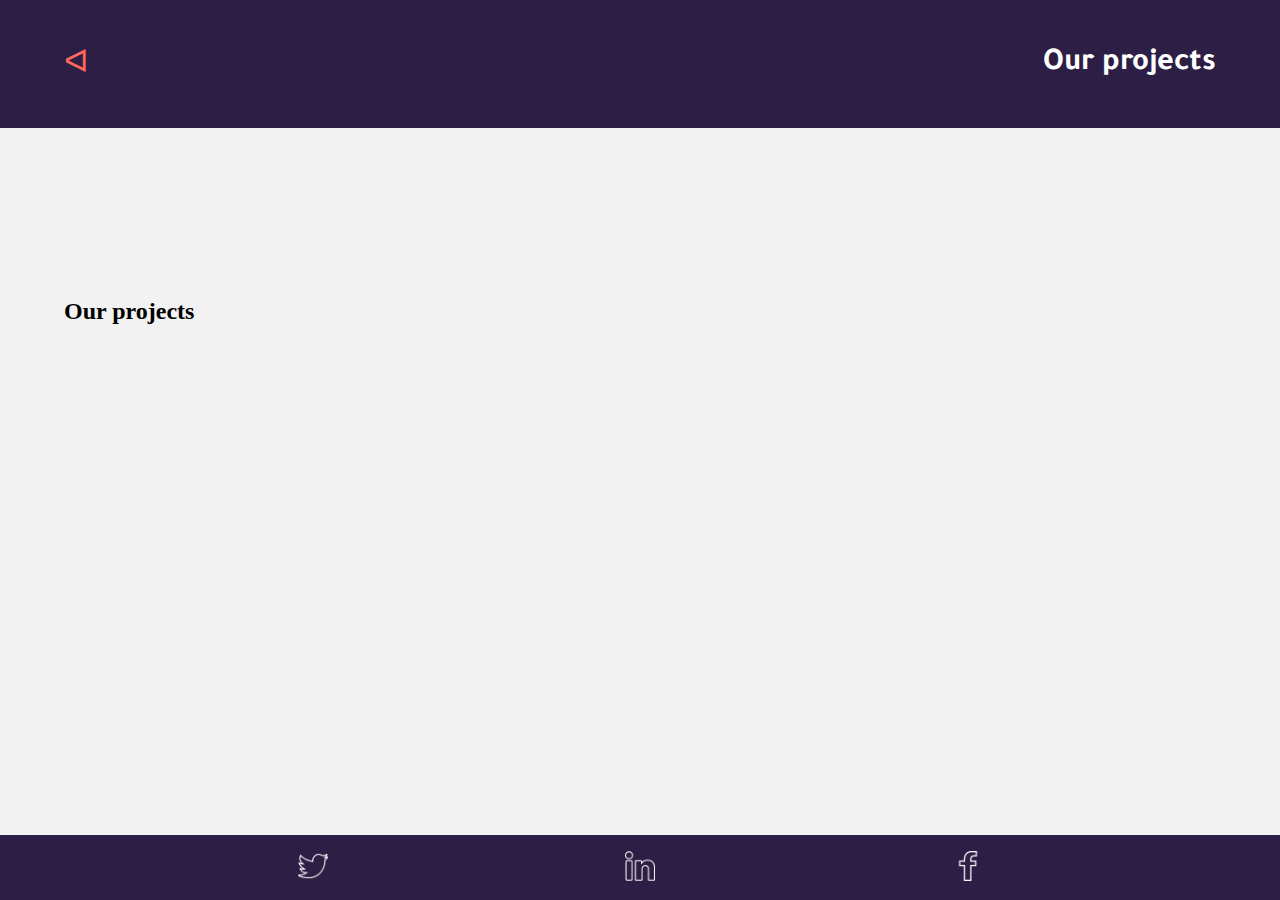
==== our-projects.html @ 575ea25d "modificacimos nombres de imágenes de rss por error en visualización en los footer" ====
<!DOCTYPE html>
<html lang="en">
  <head>
    <meta charset="UTF-8" />
    <meta http-equiv="X-UA-Compatible" content="IE=edge" />
    <meta name="viewport" content="width=device-width, initial-scale=1.0" />
    <link rel="preconnect" href="https://fonts.googleapis.com" />
    <link rel="preconnect" href="https://fonts.gstatic.com" crossorigin />
    <link
      href="https://fonts.googleapis.com/css2?family=Finlandica:wght@400;500;600&family=Playfair+Display:wght@400;500;600;800&family=Tajawal:wght@200;300;400;500&display=swap"
      rel="stylesheet"
    />
    <title>Document</title>
    <link rel="stylesheet" href="css/our-projects.css" />
  </head>
  <header>
    <a href="/index.html"></a>
    <h1>Our projects</h1>
  </header>
  <main class="main">
    <section class="main__video">
      <iframe
        width="100%"
        src="https://www.youtube.com/embed/FoQGmKzHxGE?start=11"
        title="YouTube video player"
        frameborder="0"
        allow="accelerometer; autoplay; clipboard-write; encrypted-media; gyroscope; picture-in-picture"
        allowfullscreen
      ></iframe>
    </section>
    <section class="main__projects-grid">
      <h2 clas="main__projects-grid_title">Our projects</h2>
      <div>
        <article class="main__projects-grid_item">
          <figcaption>
            <img src="" alt="" title="" />
          </figcaption>
        </article>
        <article class="main__projects-grid_item">
          <figcaption>
            <img src="" alt="" title="" />
          </figcaption>
        </article>
        <article class="main__projects-grid_item">
          <figcaption>
            <img src="" alt="" title="" />
          </figcaption>
        </article>
        <article class="main__projects-grid_item">
          <figcaption>
            <img src="" alt="" title="" />
          </figcaption>
        </article>
        <article class="main__projects-grid_item">
          <figcaption>
            <img src="" alt="" title="" />
          </figcaption>
        </article>
      </div>
    </section>
  </main>

  <footer class="footer">
    <ul class="footer__nav_list">
      <li class="footer__nav_list_item">
        <figure>
          <a
            href="https://twitter.com"
            target="_blank"
            rel="noopener"
            noreferrer
            ><img src="img/_twitter.png" alt="twitter"
          /></a>
        </figure>
      </li>
      <li class="footer__nav_list_item">
        <figure>
          <a
            href="https://www.linkedin.com/"
            target="_blank"
            rel="noopener"
            noreferrer
            ><img src="img/_linkedin.png" alt="Linkedin"
          /></a>
        </figure>
      </li>
      <li class="footer__nav_list_item">
        <figure>
          <a
            href="https://www.facebook.com/"
            target="_blank"
            rel="noopener"
            noreferrer
            ><img src="img/_facebook.png" alt="Facebook"
          /></a>
        </figure>
      </li>
    </ul>
  </footer>
</html>
---- css/our-projects.css ----
@import url(main.css);

/* ===============
   PROJECTS NAV
   =============== */
header {
  background-color: var(--th8-purple-dark-color);
  width: 100vw;
  height: 80px;
  box-sizing: border-box;
  padding: 5%;
  display: flex;
  justify-content: space-between;
  align-items: center;
  color: var(--white);
  font: var(--font-smaller) var(--content-fonts);
}
header a::after {
  content: "\140A";
  color: var(--th8-pink-extra-light-color);
  font-size: var(--font-medium-small);
}

/* ===============
   VIDEO
   =============== */
section.main__video {
  margin-top: 80px;
  width: 100vw;
}

/* ===============
   GRID PROJECTS
   =============== */
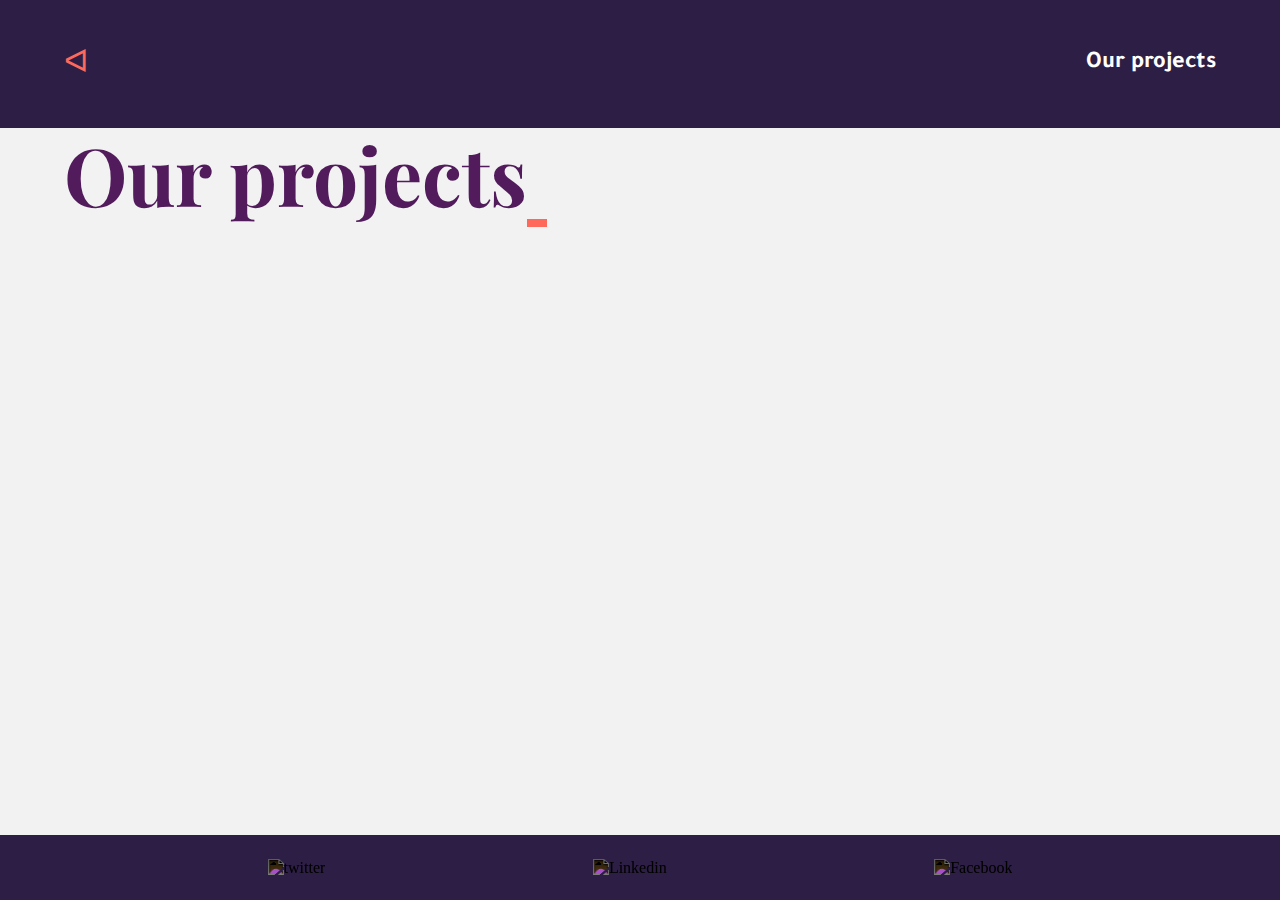
==== commit 30e87464: "añadimos estilos y lo maquetamos  al video" ====
--- a/our-projects.html
+++ b/our-projects.html
@@ -15,21 +15,29 @@
   </head>
   <header>
     <a href="/index.html"></a>
-    <h1>Our projects</h1>
+    <h2>Our projects</h2>
   </header>
   <main class="main">
     <section class="main__video">
-      <iframe
-        width="100%"
-        src="https://www.youtube.com/embed/FoQGmKzHxGE?start=11"
-        title="YouTube video player"
-        frameborder="0"
-        allow="accelerometer; autoplay; clipboard-write; encrypted-media; gyroscope; picture-in-picture"
-        allowfullscreen
-      ></iframe>
+      <!--       <div class="video_iframe-content">
+        <iframe
+          class="responsive-iframe"
+          width="100%"
+          src="https://www.youtube.com/embed/FoQGmKzHxGE?autoplay=0&mute=1&controls=0"
+          title="wincarte"
+          frameborder="0"
+          allow="accelerometer; autoplay; clipboard-write; encrypted-media; gyroscope; picture-in-picture"
+          allowfullscreen
+        ></iframe>
+      </div> -->
+      <video width="100vw" height="auto" autoplay muted>
+        <source src="video/our-projects.mp4" type="video/mp4" />
+        <source src="video/our-projects.ogg" type="video/ogg" />
+        Your browser does not support the video tag.
+      </video>
     </section>
     <section class="main__projects-grid">
-      <h2 clas="main__projects-grid_title">Our projects</h2>
+      <h2 class="main__projects-grid_title">Our projects</h2>
       <div>
         <article class="main__projects-grid_item">
           <figcaption>
@@ -59,7 +67,6 @@
       </div>
     </section>
   </main>
-
   <footer class="footer">
     <ul class="footer__nav_list">
       <li class="footer__nav_list_item">
--- a/css/our-projects.css
+++ b/css/our-projects.css
@@ -25,8 +25,30 @@
    VIDEO
    =============== */
 section.main__video {
-  margin-top: 80px;
   width: 100vw;
+  margin: 80px 0 0;
+  position: relative;
+}
+section.main__video .video_iframe-content {
+  position: relative;
+  overflow: hidden;
+  width: 100vw;
+  padding-top: 56.25%;
+}
+section.main__video .responsive-iframe {
+  position: absolute;
+  top: 0;
+  left: 0;
+  bottom: 0;
+  right: 0;
+  width: 100%;
+  height: 100%;
+}
+section.main__video video {
+  position: absolute;
+  top: 0;
+  left: 0;
+  width: 100%;
 }
 
 /* ===============
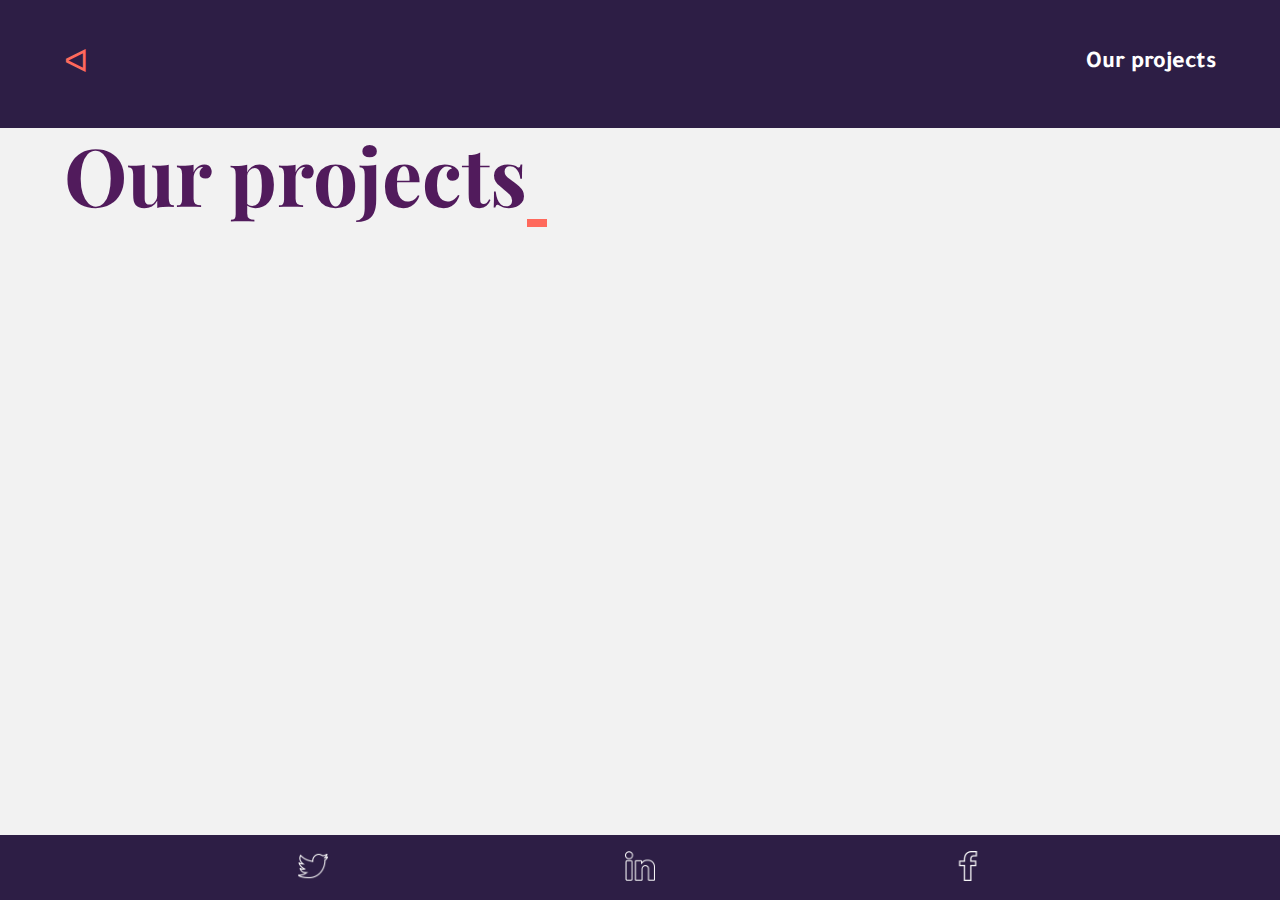
==== commit 15a2bf1c: "resolviendo conflicto imagenes rss footer Merge branch 'master' of github.com:rutthy52rg/portfolio-r" ====
--- a/our-projects.html
+++ b/our-projects.html
@@ -68,40 +68,40 @@
     </section>
   </main>
   <footer class="footer">
-    <ul class="footer__nav_list">
-      <li class="footer__nav_list_item">
-        <figure>
-          <a
-            href="https://twitter.com"
-            target="_blank"
-            rel="noopener"
-            noreferrer
-            ><img src="img/_twitter.png" alt="twitter"
-          /></a>
-        </figure>
-      </li>
-      <li class="footer__nav_list_item">
-        <figure>
-          <a
-            href="https://www.linkedin.com/"
-            target="_blank"
-            rel="noopener"
-            noreferrer
-            ><img src="img/_linkedin.png" alt="Linkedin"
-          /></a>
-        </figure>
-      </li>
-      <li class="footer__nav_list_item">
-        <figure>
-          <a
-            href="https://www.facebook.com/"
-            target="_blank"
-            rel="noopener"
-            noreferrer
-            ><img src="img/_facebook.png" alt="Facebook"
-          /></a>
-        </figure>
-      </li>
-    </ul>
-  </footer>
+      <ul class="footer__nav_list">
+        <li class="footer__nav_list_item">
+          <figure>
+            <a
+              href="https://twitter.com"
+              target="_blank"
+              rel="noopener"
+              noreferrer
+              ><img src="img/icons/_twitter.png" alt="twitter"
+            /></a>
+          </figure>
+        </li>
+        <li class="footer__nav_list_item">
+          <figure>
+            <a
+              href="https://www.linkedin.com/"
+              target="_blank"
+              rel="noopener"
+              noreferrer
+              ><img src="img/icons/_linkedin.png" alt="Linkedin"
+            /></a>
+          </figure>
+        </li>
+        <li class="footer__nav_list_item">
+          <figure>
+            <a
+              href="https://www.facebook.com/"
+              target="_blank"
+              rel="noopener"
+              noreferrer
+              ><img src="img/icons/_facebook.png" alt="Facebook"
+            /></a>
+          </figure>
+        </li>
+      </ul>
+    </footer>
 </html>
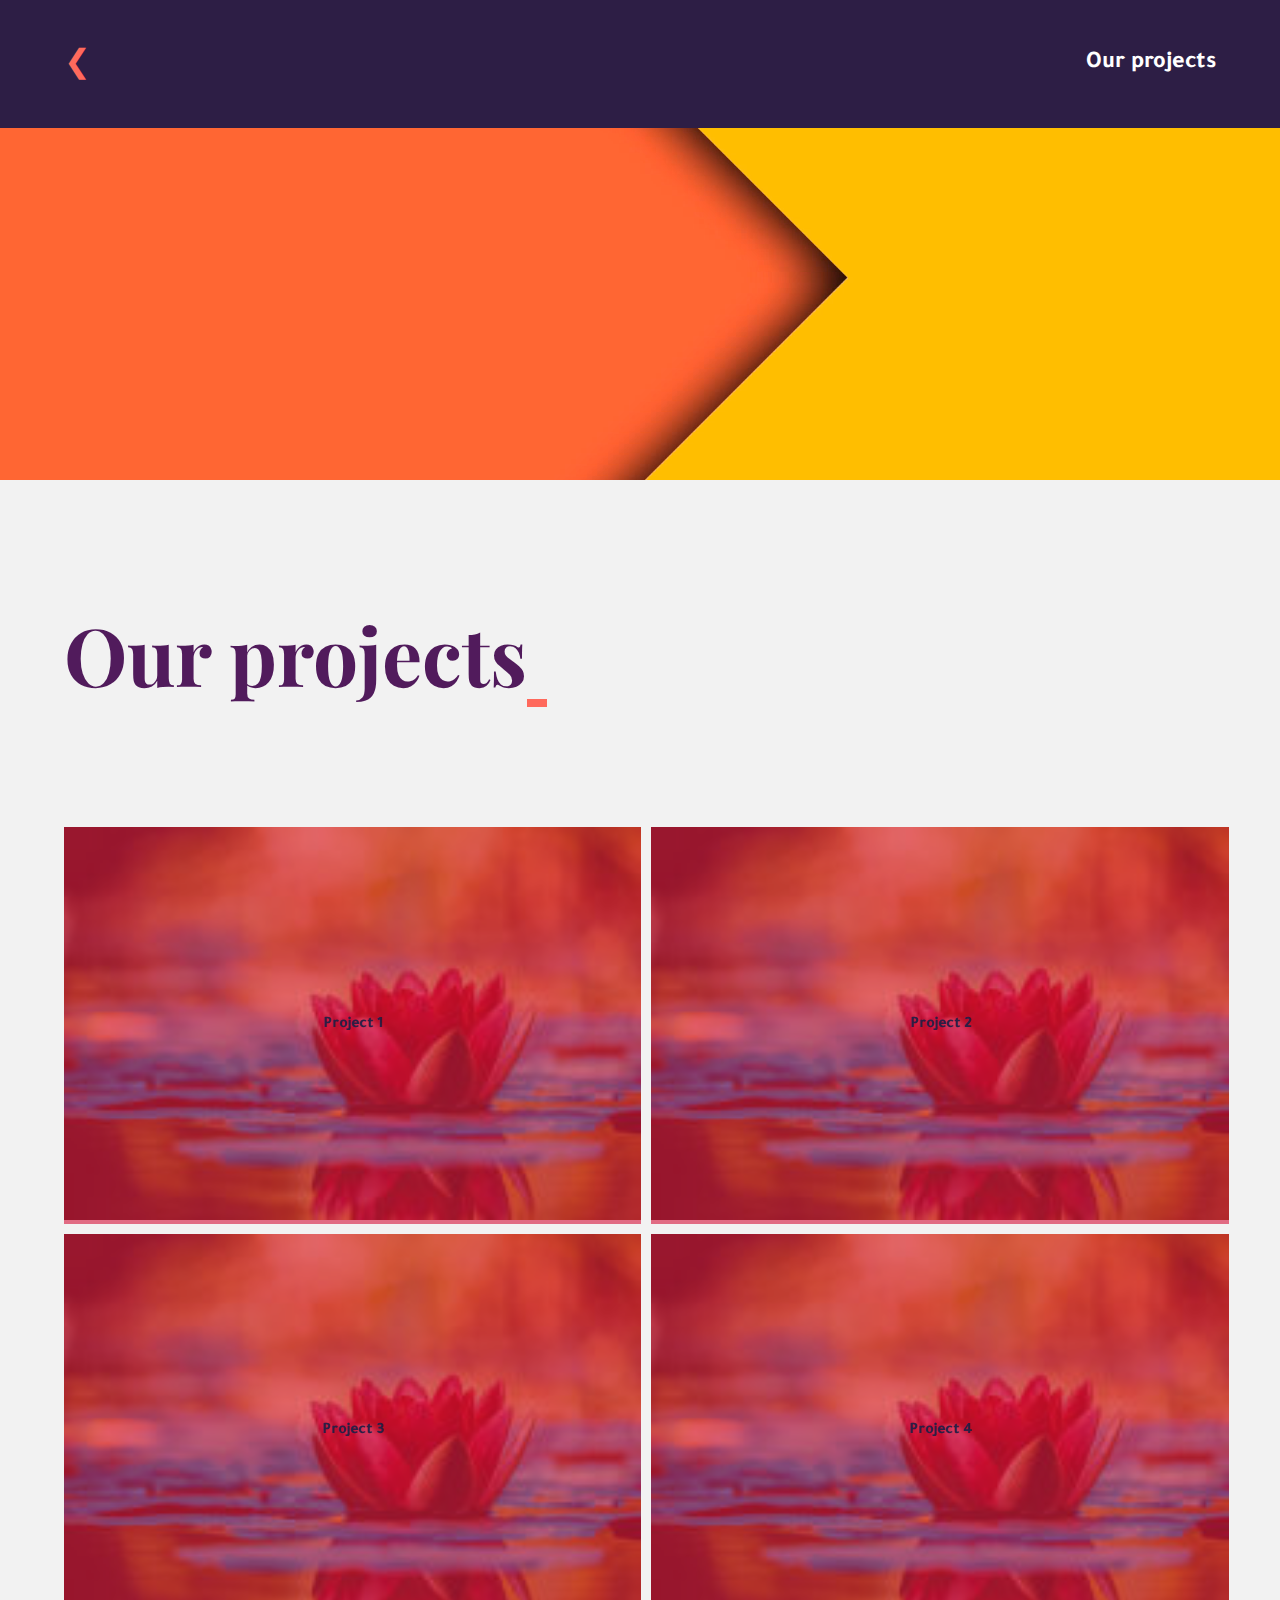
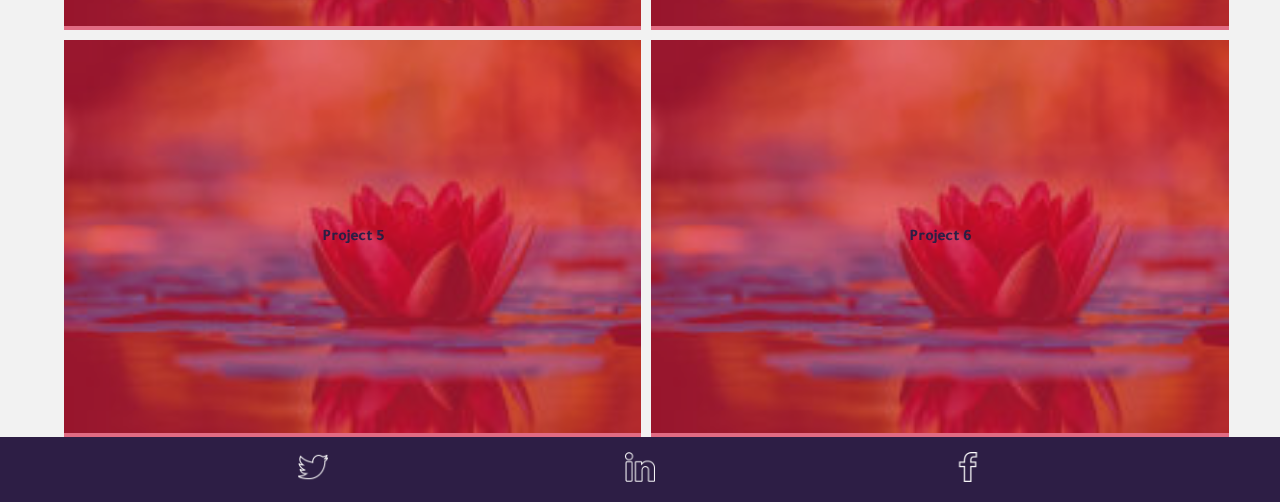
==== commit b1f98dbb: "añadimos estrutura grid mobile y estilos" ====
--- a/our-projects.html
+++ b/our-projects.html
@@ -31,77 +31,76 @@
         ></iframe>
       </div> -->
       <video width="100vw" height="auto" autoplay muted>
-        <source src="video/our-projects.mp4" type="video/mp4" />
-        <source src="video/our-projects.ogg" type="video/ogg" />
+        <source src="video/our-projects-2.mp4" type="video/mp4" />
+        <source src="video/our-projects-2.ogg" type="video/ogg" />
         Your browser does not support the video tag.
       </video>
     </section>
     <section class="main__projects-grid">
       <h2 class="main__projects-grid_title">Our projects</h2>
-      <div>
-        <article class="main__projects-grid_item">
-          <figcaption>
-            <img src="" alt="" title="" />
-          </figcaption>
+      <div class="main__projects-grid_list">
+        <article class="main__projects-grid_list_item">
+          <img src="img/header_mqj4fb_c_scale,w_200.jpg" alt="" title="" />
+          <figcaption>Project 1</figcaption>
         </article>
-        <article class="main__projects-grid_item">
-          <figcaption>
-            <img src="" alt="" title="" />
-          </figcaption>
+        <article class="main__projects-grid_list_item">
+          <img src="img/header_mqj4fb_c_scale,w_200.jpg" alt="" title="" />
+          <figcaption>Project 2</figcaption>
         </article>
-        <article class="main__projects-grid_item">
-          <figcaption>
-            <img src="" alt="" title="" />
-          </figcaption>
+        <article class="main__projects-grid_list_item">
+          <img src="img/header_mqj4fb_c_scale,w_200.jpg" alt="" title="" />
+          <figcaption>Project 3</figcaption>
         </article>
-        <article class="main__projects-grid_item">
-          <figcaption>
-            <img src="" alt="" title="" />
-          </figcaption>
+        <article class="main__projects-grid_list_item">
+          <img src="img/header_mqj4fb_c_scale,w_200.jpg" alt="" title="" />
+          <figcaption>Project 4</figcaption>
         </article>
-        <article class="main__projects-grid_item">
-          <figcaption>
-            <img src="" alt="" title="" />
-          </figcaption>
+        <article class="main__projects-grid_list_item">
+          <img src="img/header_mqj4fb_c_scale,w_200.jpg" alt="" title="" />
+          <figcaption>Project 5</figcaption>
+        </article>
+        <article class="main__projects-grid_list_item">
+          <img src="img/header_mqj4fb_c_scale,w_200.jpg" alt="" title="" />
+          <figcaption>Project 6</figcaption>
         </article>
       </div>
     </section>
   </main>
   <footer class="footer">
-      <ul class="footer__nav_list">
-        <li class="footer__nav_list_item">
-          <figure>
-            <a
-              href="https://twitter.com"
-              target="_blank"
-              rel="noopener"
-              noreferrer
-              ><img src="img/icons/_twitter.png" alt="twitter"
-            /></a>
-          </figure>
-        </li>
-        <li class="footer__nav_list_item">
-          <figure>
-            <a
-              href="https://www.linkedin.com/"
-              target="_blank"
-              rel="noopener"
-              noreferrer
-              ><img src="img/icons/_linkedin.png" alt="Linkedin"
-            /></a>
-          </figure>
-        </li>
-        <li class="footer__nav_list_item">
-          <figure>
-            <a
-              href="https://www.facebook.com/"
-              target="_blank"
-              rel="noopener"
-              noreferrer
-              ><img src="img/icons/_facebook.png" alt="Facebook"
-            /></a>
-          </figure>
-        </li>
-      </ul>
-    </footer>
+    <ul class="footer__nav_list">
+      <li class="footer__nav_list_item">
+        <figure>
+          <a
+            href="https://twitter.com"
+            target="_blank"
+            rel="noopener"
+            noreferrer
+            ><img src="img/icons/_twitter.png" alt="twitter"
+          /></a>
+        </figure>
+      </li>
+      <li class="footer__nav_list_item">
+        <figure>
+          <a
+            href="https://www.linkedin.com/"
+            target="_blank"
+            rel="noopener"
+            noreferrer
+            ><img src="img/icons/_linkedin.png" alt="Linkedin"
+          /></a>
+        </figure>
+      </li>
+      <li class="footer__nav_list_item">
+        <figure>
+          <a
+            href="https://www.facebook.com/"
+            target="_blank"
+            rel="noopener"
+            noreferrer
+            ><img src="img/icons/_facebook.png" alt="Facebook"
+          /></a>
+        </figure>
+      </li>
+    </ul>
+  </footer>
 </html>
--- a/css/our-projects.css
+++ b/css/our-projects.css
@@ -16,7 +16,7 @@
   font: var(--font-smaller) var(--content-fonts);
 }
 header a::after {
-  content: "\140A";
+  content: "\276E";
   color: var(--th8-pink-extra-light-color);
   font-size: var(--font-medium-small);
 }
@@ -26,8 +26,10 @@
    =============== */
 section.main__video {
   width: 100vw;
+  height: 180px;
   margin: 80px 0 0;
   position: relative;
+  overflow: hidden;
 }
 section.main__video .video_iframe-content {
   position: relative;
@@ -49,8 +51,66 @@
   top: 0;
   left: 0;
   width: 100%;
+  bottom: 0;
+  right: 0;
+  margin: auto;
 }
 
 /* ===============
    GRID PROJECTS
    =============== */
+.main__projects-grid_list {
+  width: calc(100vw - 9vw);
+  display: grid;
+  grid-template-columns: repeat(2, auto);
+  grid-gap: 10px;
+}
+
+.main__projects-grid_list_item {
+  width: 100%;
+  overflow: hidden;
+  position: relative;
+}
+.main__projects-grid_list_item img {
+  width: 100%;
+}
+.main__projects-grid_list_item figcaption {
+    color: var(--th8-purple-dark-color);
+    font: bold var(--font-smaller) var(--content-fonts);
+    text-align: center;
+}
+
+/* ===============
+   MEDIAS QUERIES
+   =============== */
+@media screen and (min-width: 678px) {
+  /* ===============
+   HEADER
+   =============== */
+
+   
+  /* ===============
+   VIDEO
+   =============== */
+  section.main__video {
+    height: 400px;
+  }
+
+
+  /* ===============
+   GRID PROJECTS
+   =============== */
+  .main__projects-grid_list_item figcaption {
+    background-color: #d6163d9c;
+    position: absolute;
+    z-index: 1;
+    top: 0;
+    left: 0;
+    right: 0;
+    bottom: 0;
+    display: flex;
+    justify-content: center;
+    align-items: center;
+
+  }
+}
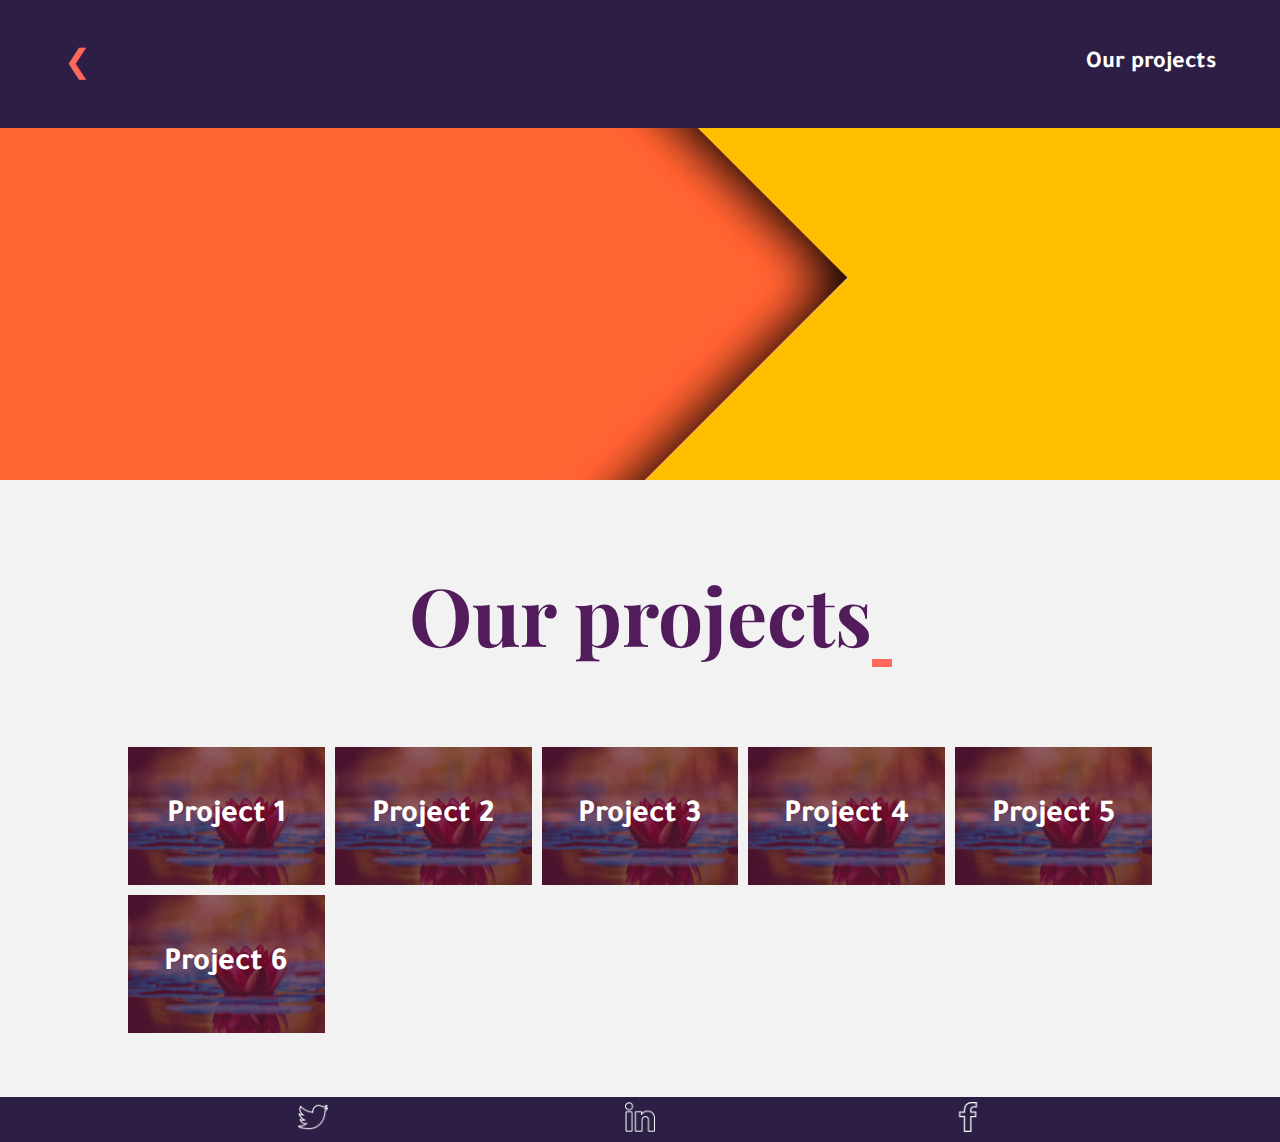
==== commit 37214465: "añadimos estilos hover al grid de proyectos" ====
--- a/our-projects.html
+++ b/our-projects.html
@@ -19,7 +19,7 @@
   </header>
   <main class="main">
     <section class="main__video">
-      <!--       <div class="video_iframe-content">
+      <!--<div class="video_iframe-content">
         <iframe
           class="responsive-iframe"
           width="100%"
@@ -40,28 +40,28 @@
       <h2 class="main__projects-grid_title">Our projects</h2>
       <div class="main__projects-grid_list">
         <article class="main__projects-grid_list_item">
+          <figcaption>Project 1</figcaption>
           <img src="img/header_mqj4fb_c_scale,w_200.jpg" alt="" title="" />
-          <figcaption>Project 1</figcaption>
         </article>
         <article class="main__projects-grid_list_item">
+          <figcaption>Project 2</figcaption>
           <img src="img/header_mqj4fb_c_scale,w_200.jpg" alt="" title="" />
-          <figcaption>Project 2</figcaption>
         </article>
         <article class="main__projects-grid_list_item">
+          <figcaption>Project 3</figcaption>
           <img src="img/header_mqj4fb_c_scale,w_200.jpg" alt="" title="" />
-          <figcaption>Project 3</figcaption>
         </article>
         <article class="main__projects-grid_list_item">
+          <figcaption>Project 4</figcaption>
           <img src="img/header_mqj4fb_c_scale,w_200.jpg" alt="" title="" />
-          <figcaption>Project 4</figcaption>
         </article>
         <article class="main__projects-grid_list_item">
+          <figcaption>Project 5</figcaption>
           <img src="img/header_mqj4fb_c_scale,w_200.jpg" alt="" title="" />
-          <figcaption>Project 5</figcaption>
         </article>
         <article class="main__projects-grid_list_item">
+          <figcaption>Project 6</figcaption>
           <img src="img/header_mqj4fb_c_scale,w_200.jpg" alt="" title="" />
-          <figcaption>Project 6</figcaption>
         </article>
       </div>
     </section>
--- a/css/our-projects.css
+++ b/css/our-projects.css
@@ -60,10 +60,48 @@
    GRID PROJECTS
    =============== */
 .main__projects-grid_list {
-  width: calc(100vw - 9vw);
+  width: 100%;
   display: grid;
   grid-template-columns: repeat(2, auto);
   grid-gap: 10px;
+}
+
+.main__projects-grid_list_item {
+  width: 100%;
+  overflow: hidden;
+  position: relative;
+}
+.main__projects-grid_list_item img {
+  height: 100%;
+}
+.main__projects-grid_list_item figcaption {
+    color: var(--th8-purple-dark-color);
+    font: bold var(--font-small) var(--content-fonts);
+    text-align: center;
+}
+
+/* ===============
+   MEDIAS QUERIES
+   =============== */
+@media screen and (min-width: 678px) {
+  /* ===============
+   HEADER
+   =============== */
+
+
+  /* ===============
+   VIDEO
+   =============== */
+  section.main__video {
+    height: 400px;
+  }
+
+
+  /* ===============
+   GRID PROJECTS
+   =============== */
+.main__projects-grid_list {
+  grid-template-columns: repeat(5, auto);
 }
 
 .main__projects-grid_list_item {
@@ -79,29 +117,10 @@
     font: bold var(--font-smaller) var(--content-fonts);
     text-align: center;
 }
-
-/* ===============
-   MEDIAS QUERIES
-   =============== */
-@media screen and (min-width: 678px) {
-  /* ===============
-   HEADER
-   =============== */
-
-   
-  /* ===============
-   VIDEO
-   =============== */
-  section.main__video {
-    height: 400px;
-  }
-
-
-  /* ===============
-   GRID PROJECTS
-   =============== */
   .main__projects-grid_list_item figcaption {
-    background-color: #d6163d9c;
+    background-color: #540f39a6;
+    color: var(--white);
+    font: bold var(--font-medium-small) var(--content-fonts);
     position: absolute;
     z-index: 1;
     top: 0;
@@ -111,6 +130,14 @@
     display: flex;
     justify-content: center;
     align-items: center;
+  }
+  .main__projects-grid_list_item figcaption:hover{
+    animation: rotate3d 1s ease-in;
+    cursor: pointer;
+  }
+  @keyframes rotate3d {
+  0% {transform: rotateY(150deg);}
+  100% {transform: rotateY(0deg);}
+  }
 
-  }
 }
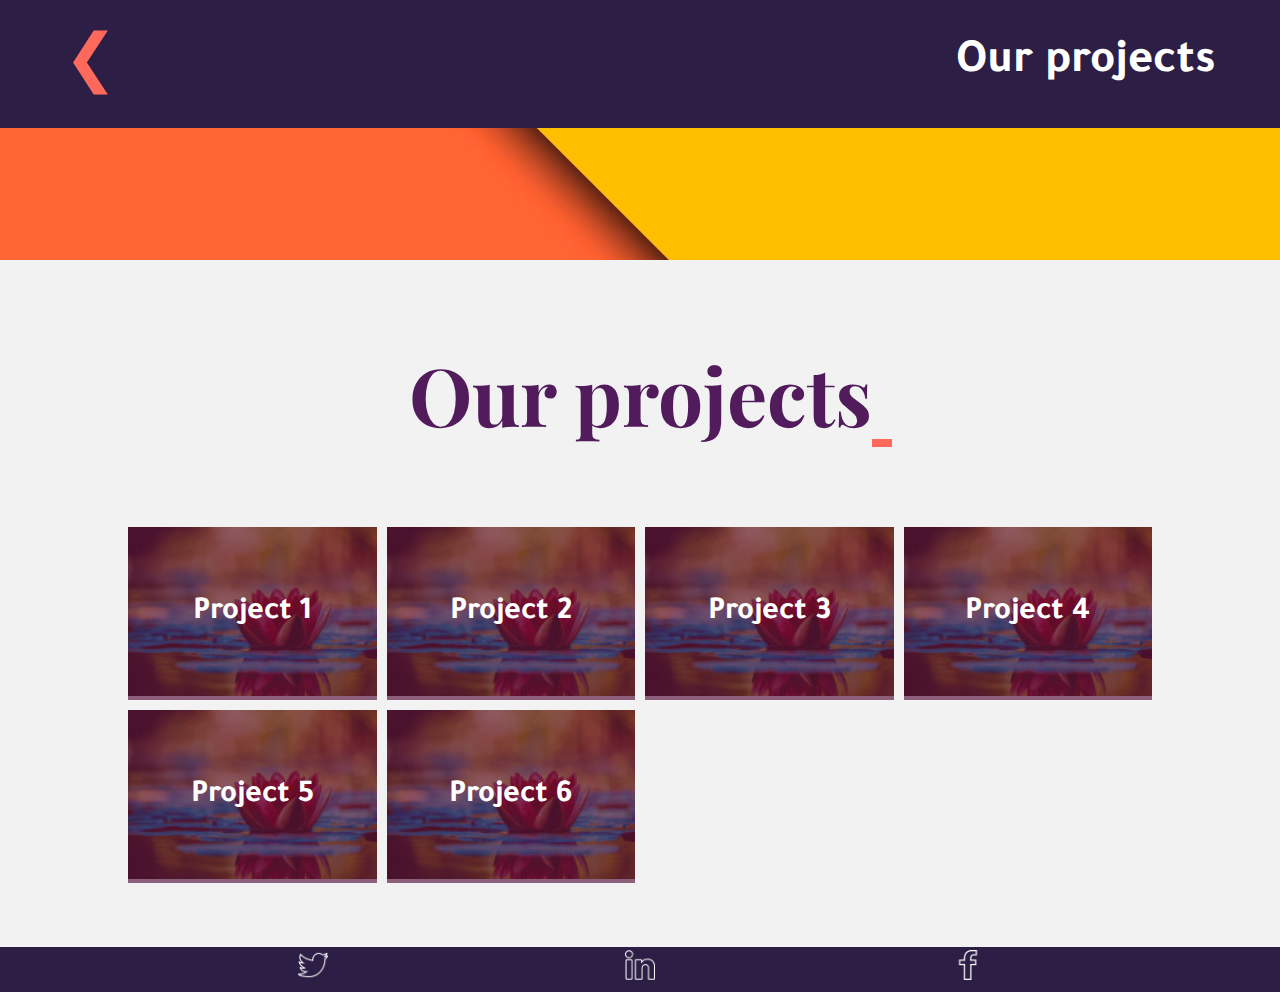
==== commit 8062c95d: "change images url from relative to absolute" ====
--- a/our-projects.html
+++ b/our-projects.html
@@ -75,7 +75,7 @@
             target="_blank"
             rel="noopener"
             noreferrer
-            ><img src="img/icons/_twitter.png" alt="twitter"
+            ><img src="https://rutthy52rg.github.io/portfolio-ruth/img/icons/_twitter.png" alt="twitter"
           /></a>
         </figure>
       </li>
@@ -86,7 +86,7 @@
             target="_blank"
             rel="noopener"
             noreferrer
-            ><img src="img/icons/_linkedin.png" alt="Linkedin"
+            ><img src="https://rutthy52rg.github.io/portfolio-ruth/img/icons/_linkedin.png" alt="Linkedin"
           /></a>
         </figure>
       </li>
@@ -97,7 +97,7 @@
             target="_blank"
             rel="noopener"
             noreferrer
-            ><img src="img/icons/_facebook.png" alt="Facebook"
+            ><img src="https://rutthy52rg.github.io/portfolio-ruth/img/icons/_facebook.png" alt="Facebook"
           /></a>
         </figure>
       </li>
--- a/css/our-projects.css
+++ b/css/our-projects.css
@@ -26,10 +26,18 @@
    =============== */
 section.main__video {
   width: 100vw;
-  height: 180px;
+  height: 15vh;
   margin: 80px 0 0;
   position: relative;
   overflow: hidden;
+}
+section.main__video video {
+  position: absolute;
+  top: 0;
+  left: 0;
+  width: 100%;
+  bottom: 0;
+  right: 0;
 }
 section.main__video .video_iframe-content {
   position: relative;
@@ -46,15 +54,7 @@
   width: 100%;
   height: 100%;
 }
-section.main__video video {
-  position: absolute;
-  top: 0;
-  left: 0;
-  width: 100%;
-  bottom: 0;
-  right: 0;
-  margin: auto;
-}
+
 
 /* ===============
    GRID PROJECTS
@@ -72,51 +72,45 @@
   position: relative;
 }
 .main__projects-grid_list_item img {
-  height: 100%;
+  width: 100%;
 }
 .main__projects-grid_list_item figcaption {
-    color: var(--th8-purple-dark-color);
-    font: bold var(--font-small) var(--content-fonts);
-    text-align: center;
+  color: var(--th8-purple-dark-color);
+  font: bold var(--font-small) var(--content-fonts);
+  text-align: center;
 }
 
 /* ===============
    MEDIAS QUERIES
    =============== */
-@media screen and (min-width: 678px) {
-  /* ===============
-   HEADER
-   =============== */
+@media screen and (min-width: 768px) {
+  /* =============== HEADER =============== */
+  header {
+    font: var(--font-medium-small) var(--content-fonts);
+  }
 
-
-  /* ===============
-   VIDEO
-   =============== */
+  /* =============== VIDEO =============== */
   section.main__video {
-    height: 400px;
+    height: 25vh;
   }
 
 
-  /* ===============
-   GRID PROJECTS
-   =============== */
-.main__projects-grid_list {
-  grid-template-columns: repeat(5, auto);
-}
+  /* =============== GRID PROJECTS =============== */
+  .main__projects-grid_list {
+    grid-template-columns: repeat(3, auto);
+  }
 
-.main__projects-grid_list_item {
-  width: 100%;
-  overflow: hidden;
-  position: relative;
-}
-.main__projects-grid_list_item img {
-  width: 100%;
-}
-.main__projects-grid_list_item figcaption {
+  .main__projects-grid_list_item {
+    width: 100%;
+    overflow: hidden;
+    position: relative;
+  }
+ 
+  .main__projects-grid_list_item figcaption {
     color: var(--th8-purple-dark-color);
     font: bold var(--font-smaller) var(--content-fonts);
     text-align: center;
-}
+  }
   .main__projects-grid_list_item figcaption {
     background-color: #540f39a6;
     color: var(--white);
@@ -131,13 +125,32 @@
     justify-content: center;
     align-items: center;
   }
-  .main__projects-grid_list_item figcaption:hover{
+  .main__projects-grid_list_item figcaption:hover {
     animation: rotate3d 1s ease-in;
     cursor: pointer;
   }
   @keyframes rotate3d {
-  0% {transform: rotateY(150deg);}
-  100% {transform: rotateY(0deg);}
+    0% {
+      transform: rotateY(150deg);
+    }
+    100% {
+      transform: rotateY(0deg);
+    }
   }
-
 }
+@media screen and (min-width: 1024px) {
+   section.main__video {
+    height:20vh;
+  }
+  .main__projects-grid_list {
+    grid-template-columns: repeat(4, auto);
+  }
+}
+@media screen and (min-width: 1400px) {
+   section.main__video {
+    height: 30vh;
+  }
+  .main__projects-grid_list {
+    grid-template-columns: repeat(5, auto);
+  }
+}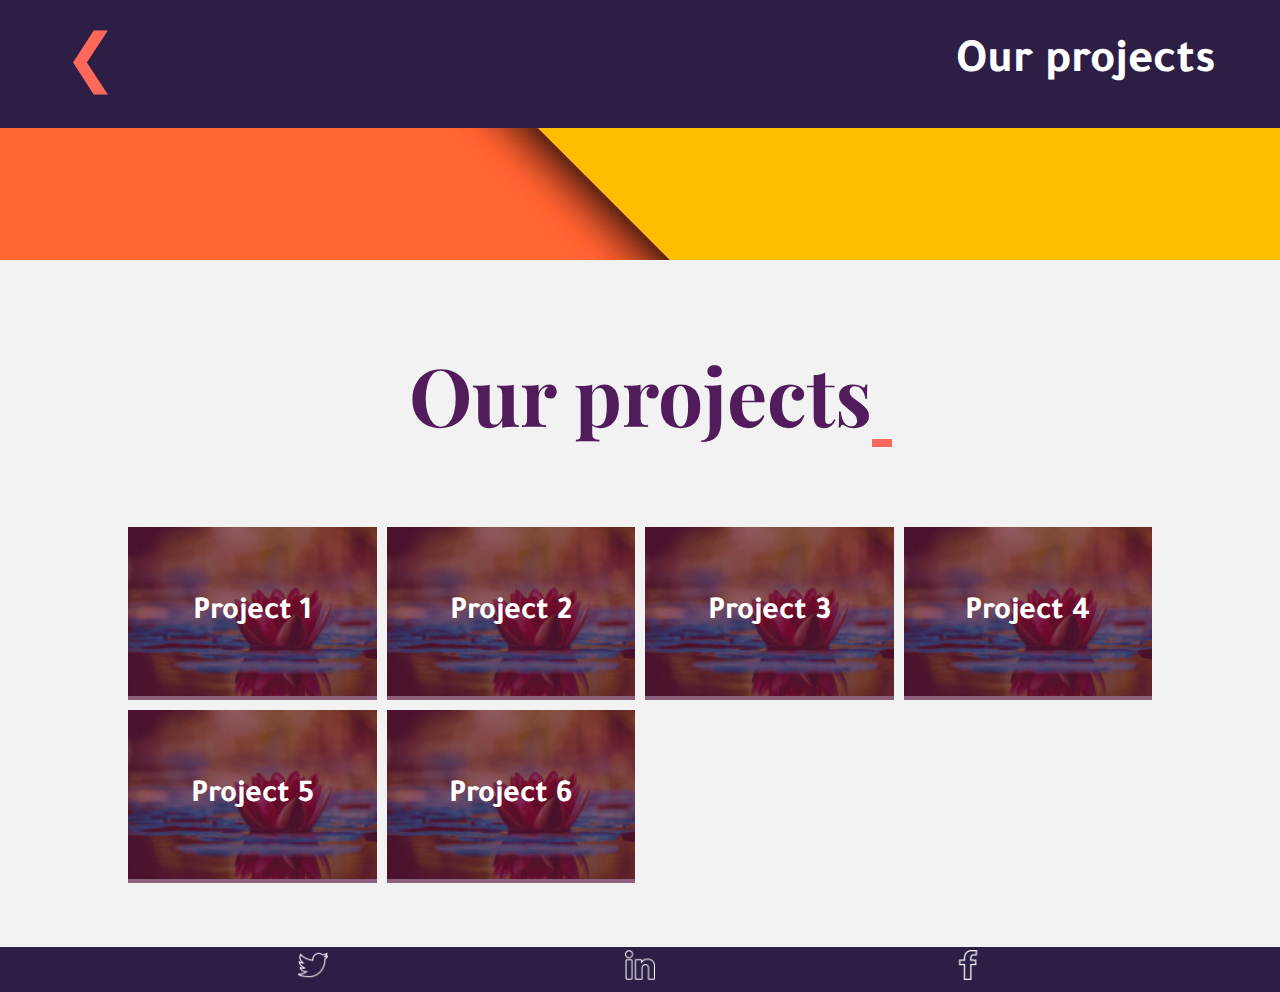
==== commit e011ddb7: "change url absolute in return page link" ====
--- a/our-projects.html
+++ b/our-projects.html
@@ -14,7 +14,7 @@
     <link rel="stylesheet" href="css/our-projects.css" />
   </head>
   <header>
-    <a href="/index.html"></a>
+    <a href="https://rutthy52rg.github.io/portfolio-ruth/index.html"></a>
     <h2>Our projects</h2>
   </header>
   <main class="main">
